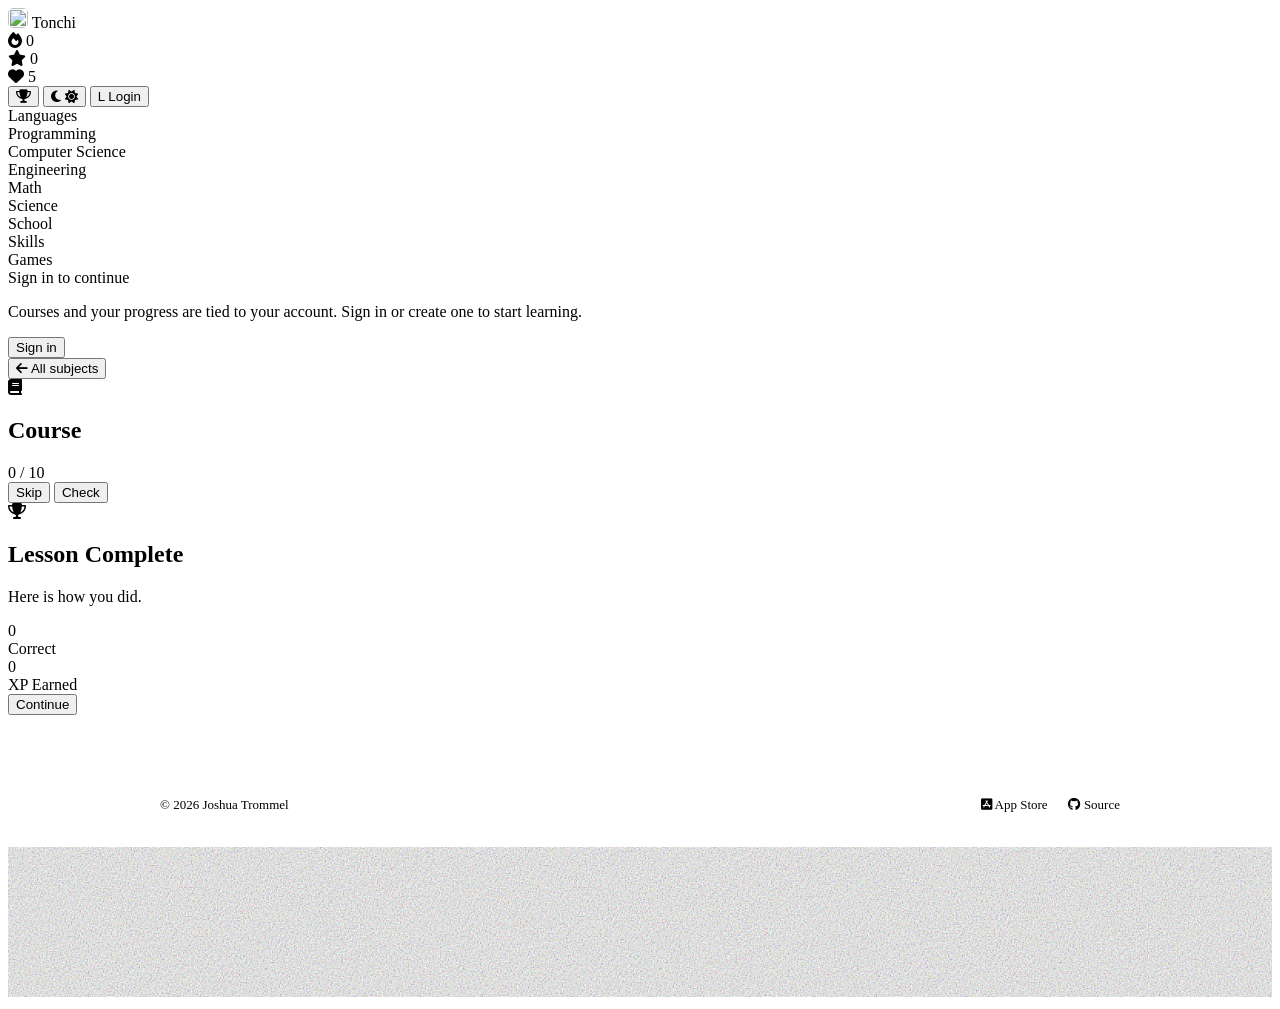
==== app/index.html @ 811d29c2 "Web app on spark-api (Cloudflare D1) instead of Supabase; password reset screen; social buttons hidd" ====
<!DOCTYPE html>
<html lang="en">
<head>
    <meta charset="UTF-8">
    <meta name="viewport" content="width=device-width, initial-scale=1.0, viewport-fit=cover">
    <meta name="theme-color" content="#ffffff">
    <meta name="apple-mobile-web-app-capable" content="yes">
    <meta name="apple-mobile-web-app-status-bar-style" content="black-translucent">
    <title>Tonchi - Learn Anything</title>
    <link rel="manifest" href="/manifest.json">
    <link rel="stylesheet" href="https://cdnjs.cloudflare.com/ajax/libs/font-awesome/6.5.1/css/all.min.css">
    <link rel="stylesheet" href="/css/lingo.css?v=20261004b">
    <style>
      /* Boot splash: inline so it paints before lingo.css arrives. Removed on window load. */
      #boot { position: fixed; inset: 0; z-index: 9999; display: flex; flex-direction: column;
              align-items: center; justify-content: center; gap: 1.25rem;
              background: #ffffff; color: #1A1A1A;
              font-family: -apple-system, BlinkMacSystemFont, "Segoe UI", Helvetica, Arial, sans-serif;
              transition: opacity .3s ease; }
      #boot[hidden] { display: none; }
      #boot.done { opacity: 0; pointer-events: none; }
      #boot img { width: 56px; height: 56px; border-radius: 13px; }
      #boot .ring { width: 22px; height: 22px; border-radius: 50%;
                    border: 2px solid rgba(26,26,26,0.15); border-top-color: #5B9BD5;
                    animation: boot-spin .7s linear infinite; }
      #boot span { font-size: .8125rem; color: rgba(26,26,26,0.55); }
      @keyframes boot-spin { to { transform: rotate(360deg); } }
      @media (prefers-reduced-motion: reduce) { #boot .ring { animation-duration: 2s; } }
      html[data-theme="dark"] #boot { background: #111; color: #e8e8e8; }
      html[data-theme="dark"] #boot .ring { border-color: rgba(255,255,255,0.15); border-top-color: #7ab4e0; }
      html[data-theme="dark"] #boot span { color: rgba(255,255,255,0.5); }
    </style>
</head>
<body>
    <div id="boot" role="status" aria-live="polite">
      <img src="/assets/icon.svg?v=2" alt="" width="56" height="56">
      <div class="ring" aria-hidden="true"></div>
      <span>Loading Tonchi&hellip;</span>
    </div>
    <script>
      // Dismiss once everything has loaded; the timeout is a failsafe so a stalled
      // asset can never leave the splash covering the app.
      (function () {
        var el = document.getElementById('boot'), done = false;
        function hide() {
          if (done) return; done = true;
          el.classList.add('done');
          setTimeout(function () { el.hidden = true; }, 300);
        }
        window.addEventListener('load', hide);
        setTimeout(hide, 8000);
      })();
    </script>
    <a href="#main" class="sr-only" style="position:absolute;top:-40px;left:0;background:#0a0a0a;color:#fafafa;padding:8px;z-index:1000;">Skip to content</a>
    <style>html.embed .logo{display:none}</style>
    <script>if(/[?&](embed|demo)\b/.test(location.search))document.documentElement.classList.add('embed')</script>
    <header class="header" role="banner">
        <div class="header-inner">
            <div class="logo" onclick="resetToHome()" role="button" tabindex="0" aria-label="Go to home screen">
                <img src="/assets/icon.svg?v=2" alt="" width="20" height="20" style="border-radius: 5px;">
                <span>Tonchi</span>
            </div>
            <div class="stats">
                <div class="stat-group">
                    <div class="stat-item stat-streak" aria-label="Day streak">
                        <i class="fa-solid fa-fire" aria-hidden="true"></i>
                        <span class="stat-val" id="streak">0</span>
                    </div>
                    <div class="stat-item stat-xp" aria-label="Experience points">
                        <i class="fa-solid fa-star" aria-hidden="true"></i>
                        <span class="stat-val" id="xp">0</span>
                    </div>
                    <div class="stat-item stat-hearts" aria-label="Hearts remaining">
                        <i class="fa-solid fa-heart" aria-hidden="true"></i>
                        <span class="stat-val" id="hearts">5</span>
                    </div>
                </div>
                <button class="icon-btn" id="achievementBtn" aria-label="View achievements">
                    <i class="fa-solid fa-trophy" aria-hidden="true"></i>
                </button>
                <button class="icon-btn theme-toggle" id="themeToggle" aria-label="Toggle dark mode">
                    <i class="fa-solid fa-moon" aria-hidden="true"></i>
                    <i class="fa-solid fa-sun" aria-hidden="true"></i>
                </button>
                <button class="profile-chip" id="profileBtn" aria-label="Open profile">
                    <span class="profile-chip-avatar" id="profileAvatar">L</span>
                    <span class="profile-chip-name" id="profileName">Login</span>
                </button>
            </div>
        </div>
    </header>

    <dialog class="auth-shell" id="authShell" aria-labelledby="authTitle">
        <div class="auth-card">
            <button class="auth-close" id="authCloseBtn" aria-label="Close">&#x2715;</button>
            <div class="auth-copy">
                <div class="auth-section-label">Get Started</div>
                <h1 id="authTitle" class="auth-heading">Learn anything.</h1>
                <p class="auth-subtitle">Create an account to sync your streak, trophies, and progress across devices.</p>
            </div>

            <div class="auth-panel">
                    <div class="auth-tabs" role="tablist">
                        <button class="auth-tab active" id="tabSignup" role="tab" aria-selected="true" aria-controls="formSignup" type="button">Sign up</button>
                        <button class="auth-tab" id="tabSignin" role="tab" aria-selected="false" aria-controls="formSignin" type="button">Sign in</button>
                    </div>

                    <form class="auth-form active" id="formSignup">
                        <label class="auth-field">
                            <span>Display name</span>
                            <input type="text" id="signupName" maxlength="50" placeholder="Your name" required>
                        </label>
                        <label class="auth-field">
                            <span>Email</span>
                            <input type="email" id="signupEmail" placeholder="you@example.com" required>
                        </label>
                        <label class="auth-field">
                            <span>Password</span>
                            <input type="password" id="signupPassword" placeholder="Min 8 characters" minlength="8" required>
                        </label>
                        <button class="btn btn-primary auth-submit" type="submit">Create account</button>
                    </form>

                    <form class="auth-form" id="formSignin" style="display:none">
                        <label class="auth-field">
                            <span>Email</span>
                            <input type="email" id="signinEmail" placeholder="you@example.com" required>
                        </label>
                        <label class="auth-field">
                            <span>Password</span>
                            <input type="password" id="signinPassword" placeholder="Your password" required>
                        </label>
                        <button class="btn btn-primary auth-submit" type="submit">Sign in</button>
                        <button class="auth-forgot" id="forgotPassword" type="button">Forgot password?</button>
                    </form>

                    <div class="auth-feedback" id="authFeedback" aria-live="polite"></div>
                </div>
            </div>
        </div>
    </dialog>

    <div class="container" id="main" role="main">
        <section class="app-shell" id="appShell">
        <div class="subject-selection fade-up" id="subjectSelection">
            <div class="category-tabs" role="tablist" aria-label="Subject categories">
                <div class="category-tab active" data-category="languages" role="tab" tabindex="0" aria-selected="true" aria-controls="subjectGrid">Languages</div>
                <div class="category-tab" data-category="programming" role="tab" tabindex="0" aria-selected="false" aria-controls="subjectGrid">Programming</div>
                <div class="category-tab" data-category="computer_science" role="tab" tabindex="0" aria-selected="false" aria-controls="subjectGrid">Computer Science</div>
                <div class="category-tab" data-category="engineering" role="tab" tabindex="0" aria-selected="false" aria-controls="subjectGrid">Engineering</div>
                <div class="category-tab" data-category="math" role="tab" tabindex="0" aria-selected="false" aria-controls="subjectGrid">Math</div>
                <div class="category-tab" data-category="science" role="tab" tabindex="0" aria-selected="false" aria-controls="subjectGrid">Science</div>
                <div class="category-tab" data-category="school" role="tab" tabindex="0" aria-selected="false" aria-controls="subjectGrid">School</div>
                <div class="category-tab" data-category="skills" role="tab" tabindex="0" aria-selected="false" aria-controls="subjectGrid">Skills</div>
                <div class="category-tab" data-category="games" role="tab" tabindex="0" aria-selected="false" aria-controls="subjectGrid">Games</div>
            </div>

            <div class="section-title" id="categoryTitle">Choose a language</div>
            <div class="subject-grid" id="subjectGrid" role="tabpanel" aria-label="Subject grid"></div>
        </div>

        <div class="skill-tree" id="skillTree">
            <button class="tree-back" id="treeBackBtn" aria-label="Back to subjects"><i class="fa-solid fa-arrow-left" aria-hidden="true"></i> All subjects</button>
            <div class="tree-head">
                <div class="tree-icon" id="treeIcon"><i class="fa-solid fa-book" aria-hidden="true"></i></div>
                <div>
                    <h2 class="tree-title" id="treeTitle">Course</h2>
                    <div class="tree-sub" id="treeSub"></div>
                </div>
            </div>
            <div class="tree-units" id="treeUnits"></div>
        </div>

        <div class="lesson-container" id="lessonContainer">
            <div class="progress-container">
                <div class="progress-bar" id="progressBar" role="progressbar" aria-valuemin="0" aria-valuemax="10" aria-valuenow="0"></div>
                <div class="progress-label" id="progressLabel">0 / 10</div>
            </div>

            <div class="question-card">
                <div class="question-container" id="questionContainer"></div>
                <div class="feedback" id="feedback" aria-live="polite" role="status"></div>
                <div class="btn-container">
                    <button class="btn" id="skipBtn">Skip</button>
                    <button class="btn btn-primary" id="checkBtn">Check</button>
                </div>
            </div>
        </div>

        <div class="game-container" id="gameContainer"></div>

        <div class="result-container" id="resultContainer">
            <div class="result-card">
                <div class="result-icon">
                    <i class="fa-solid fa-trophy"></i>
                </div>
                <h2 class="result-title">Lesson Complete</h2>
                <p class="result-subtitle">Here is how you did.</p>
                <div class="result-stats">
                    <div class="result-stat">
                        <div class="result-stat-value" id="correctCount">0</div>
                        <div class="result-stat-label">Correct</div>
                    </div>
                    <div class="result-stat">
                        <div class="result-stat-value" id="xpEarned">0</div>
                        <div class="result-stat-label">XP Earned</div>
                    </div>
                </div>
                <button class="btn btn-primary" id="continueBtn">Continue</button>
            </div>
        </div>
        </section>
    </div>

    <div class="achievement-panel" id="achievementPanel" role="dialog" aria-label="Trophies"></div>
    <div class="profile-panel" id="profilePanel" role="dialog" aria-label="User profile"></div>

    <footer style="max-width:960px;margin:3rem auto 0;padding:2rem 1.5rem;border-top:1px solid var(--border);display:flex;justify-content:space-between;align-items:center;flex-wrap:wrap;gap:1rem;font-size:0.8125rem;line-height:1.6;color:var(--text-muted);">
        <span>&copy; 2026 Joshua Trommel</span>
        <span style="display:flex;align-items:center;gap:1.25rem;">
            <a href="https://apps.apple.com/app/id6783501611" target="_blank" rel="noopener" style="color:var(--text-muted);text-decoration:none;transition:color 0.2s;" onmouseover="this.style.color='var(--text-secondary)'" onmouseout="this.style.color='var(--text-muted)'"><i class="fa-brands fa-app-store-ios"></i> App Store</a>
            <a href="https://github.com/nulljosh/tonchi" style="color:var(--text-muted);text-decoration:none;transition:color 0.2s;" onmouseover="this.style.color='var(--text-secondary)'" onmouseout="this.style.color='var(--text-muted)'"><i class="fa-brands fa-github"></i> Source</a>
        </span>
    </footer>

    <svg class="noise-overlay" aria-hidden="true" xmlns="http://www.w3.org/2000/svg" width="100%" height="100%">
        <filter id="noiseFilter">
            <feTurbulence type="fractalNoise" baseFrequency="0.65" numOctaves="3" stitchTiles="stitch"/>
        </filter>
        <rect width="100%" height="100%" filter="url(#noiseFilter)"/>
    </svg>

    <script src="/js/spark-client.js?v=20261011"></script>
    <script src="/js/lingo-app.js?v=20261004b"></script>
    <script src="/js/games.js?v=20261004b"></script>
    <script src="/js/webmcp.js?v=20261004b" defer></script>
    <script>
        if ('serviceWorker' in navigator) {
            navigator.serviceWorker.register('/js/sw.js').catch(() => {});
        }
        // Fade-up observer
        const fadeObs = new IntersectionObserver((entries) => {
            entries.forEach(e => { if (e.isIntersecting) { e.target.classList.add('visible'); fadeObs.unobserve(e.target); } });
        }, { threshold: 0.1 });
        document.querySelectorAll('.fade-up').forEach(el => fadeObs.observe(el));
    </script>
<script src="/onboarding.js"></script>
<script>
    // First-run onboarding. Shows once, right after registration.
    Onboarding.start({
        key: "lexly",
        finishLabel: "Get started",
        slides: [
                { title: "Five minutes a day",
                  body: "Tonchi teaches a language, or any subject you feed it, in short rounds that fit a coffee break.",
                  art: "<svg width=\"120\" height=\"120\" viewBox=\"0 0 24 24\" fill=\"none\" stroke=\"currentColor\" stroke-width=\"1.2\" stroke-linecap=\"round\" stroke-linejoin=\"round\"><circle cx=\"12\" cy=\"12\" r=\"9\"/><path d=\"M3 12h18M12 3a15 15 0 0 1 0 18 15 15 0 0 1 0-18\"/></svg>" },
                { title: "Hearts, XP, streaks",
                  body: "Get a question wrong and it costs you. Keep the streak alive and the lessons get harder.",
                  art: "<svg width=\"120\" height=\"120\" viewBox=\"0 0 24 24\" fill=\"none\" stroke=\"currentColor\" stroke-width=\"1.2\" stroke-linecap=\"round\" stroke-linejoin=\"round\"><path d=\"M19 5.6a5 5 0 0 0-7 0l-.9.9-1-.9A5 5 0 0 0 3 12.7l8 8 8-8a5 5 0 0 0 0-7z\"/></svg>" },
                { title: "Everywhere you are",
                  body: "Your progress follows you across the web, iPhone, Mac and Apple Watch.",
                  art: "<svg width=\"120\" height=\"120\" viewBox=\"0 0 24 24\" fill=\"none\" stroke=\"currentColor\" stroke-width=\"1.2\" stroke-linecap=\"round\" stroke-linejoin=\"round\"><path d=\"M12 22a7 7 0 0 0 7-7c0-5-5-6-4-11-3 1-8 4-8 11a7 7 0 0 0 5 7z\"/></svg>" }
        ]
    });
</script>
</body>
</html>
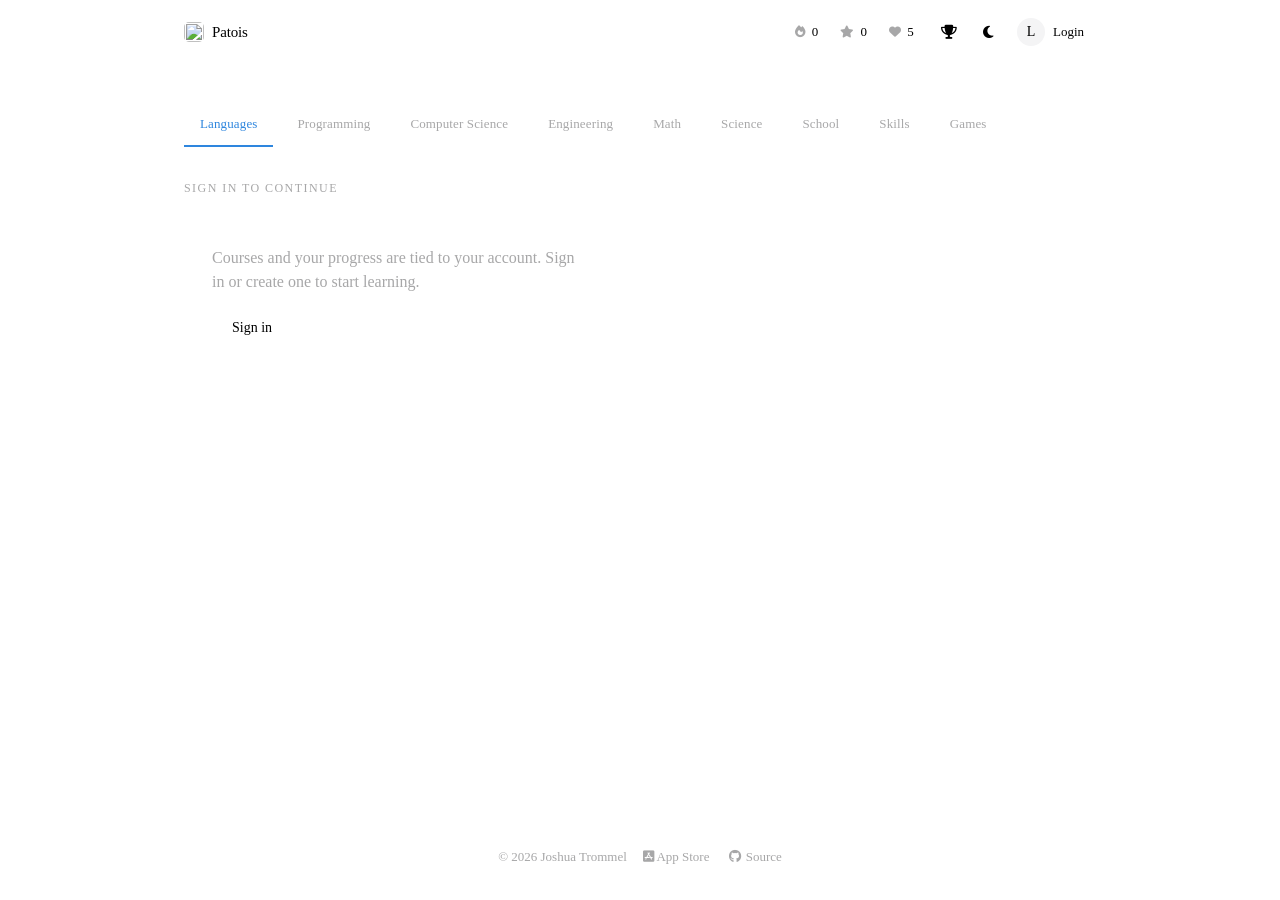
==== commit be3e1d44: "Rename Tonchi to Patois in display names and docs Co-Authored-By: Claude Sonnet 5.5 <noreply@anthrop" ====
--- a/app/index.html
+++ b/app/index.html
@@ -6,7 +6,7 @@
     <meta name="theme-color" content="#ffffff">
     <meta name="apple-mobile-web-app-capable" content="yes">
     <meta name="apple-mobile-web-app-status-bar-style" content="black-translucent">
-    <title>Tonchi - Learn Anything</title>
+    <title>Patois - Learn Anything</title>
     <link rel="manifest" href="/manifest.json">
     <link rel="stylesheet" href="https://cdnjs.cloudflare.com/ajax/libs/font-awesome/6.5.1/css/all.min.css">
     <link rel="stylesheet" href="/css/lingo.css?v=20261004b">
@@ -35,7 +35,7 @@
     <div id="boot" role="status" aria-live="polite">
       <img src="/assets/icon.svg?v=2" alt="" width="56" height="56">
       <div class="ring" aria-hidden="true"></div>
-      <span>Loading Tonchi&hellip;</span>
+      <span>Loading Patois&hellip;</span>
     </div>
     <script>
       // Dismiss once everything has loaded; the timeout is a failsafe so a stalled
@@ -58,7 +58,7 @@
         <div class="header-inner">
             <div class="logo" onclick="resetToHome()" role="button" tabindex="0" aria-label="Go to home screen">
                 <img src="/assets/icon.svg?v=2" alt="" width="20" height="20" style="border-radius: 5px;">
-                <span>Tonchi</span>
+                <span>Patois</span>
             </div>
             <div class="stats">
                 <div class="stat-group">
@@ -252,7 +252,7 @@
         finishLabel: "Get started",
         slides: [
                 { title: "Five minutes a day",
-                  body: "Tonchi teaches a language, or any subject you feed it, in short rounds that fit a coffee break.",
+                  body: "Patois teaches a language, or any subject you feed it, in short rounds that fit a coffee break.",
                   art: "<svg width=\"120\" height=\"120\" viewBox=\"0 0 24 24\" fill=\"none\" stroke=\"currentColor\" stroke-width=\"1.2\" stroke-linecap=\"round\" stroke-linejoin=\"round\"><circle cx=\"12\" cy=\"12\" r=\"9\"/><path d=\"M3 12h18M12 3a15 15 0 0 1 0 18 15 15 0 0 1 0-18\"/></svg>" },
                 { title: "Hearts, XP, streaks",
                   body: "Get a question wrong and it costs you. Keep the streak alive and the lessons get harder.",
--- a/css/lingo.css
+++ b/css/lingo.css
@@ -0,0 +1,2204 @@
+@import url("https://jaybulb.com/tokens.css");
+@import url("neutral.css?v=20261004b");
+
+@font-face {
+    font-family: 'Geist';
+    src: url('../assets/Geist-Regular.woff2') format('woff2');
+    font-weight: 400;
+    font-style: normal;
+    font-display: swap;
+}
+@font-face {
+    font-family: 'Geist';
+    src: url('../assets/Geist-Medium.woff2') format('woff2');
+    font-weight: 500;
+    font-style: normal;
+    font-display: swap;
+}
+@font-face {
+    font-family: 'Geist';
+    src: url('../assets/Geist-SemiBold.woff2') format('woff2');
+    font-weight: 600;
+    font-style: normal;
+    font-display: swap;
+}
+
+:root{--bg-primary:var(--bg);--bg-secondary:var(--bg2);--bg-tertiary:var(--color-code-bg);--text-primary:var(--text);--text-secondary:var(--text2);--text-muted:var(--text3);--accent-amber:var(--bulb-deep);--font:var(--font-body);--font-display:var(--font-body);--spring:var(--spring);--card-bg:var(--bg);--card-border:var(--border);--input-bg:var(--bg);--header-bg:var(--bg);--choice-selected-bg:var(--bg2);--subject-1:var(--bg2);--subject-2:var(--bg2);--subject-3:var(--bg2);--subject-4:var(--bg2);--subject-5:var(--bg2);--icon-bg:var(--bg2);--icon-border:var(--border2);
+    --success: #5c6f1f;
+    --error: #c44040;
+    --card-shadow: rgba(0, 0, 0, 0.04);
+    --correct-bg: #f5f5e6;
+    --correct-border: #cdd59f;
+    --correct-text: #5c6f1f;
+    --incorrect-bg: #faf0f0;
+    --incorrect-border: #d4a3a3;
+}
+[data-theme="dark"]{
+    --success: #9bb04f;
+    --error: #c44040;
+    --card-shadow: rgba(0, 0, 0, 0.2);
+    --correct-bg: #22250f;
+    --correct-border: #4a5222;
+    --correct-text: #9bb04f;
+    --incorrect-bg: #2a1818;
+    --incorrect-border: #5a2a2a;
+}
+
+* {
+    margin: 0;
+    padding: 0;
+    box-sizing: border-box;
+}
+
+body {
+    font-family: var(--font);
+    font-weight: 400;
+    background: var(--bg-primary);
+    color: var(--text-primary);
+    line-height: 1.6;
+    min-height: 100dvh;
+    display: flex;
+    flex-direction: column;
+    overflow-x: hidden;
+    -webkit-font-smoothing: antialiased;
+    -webkit-tap-highlight-color: transparent;
+}
+
+.header {
+    position: sticky;
+    top: 0;
+    z-index: 100;
+    background: rgba(255,255,255,0.85);
+    backdrop-filter: blur(20px) saturate(180%);
+    -webkit-backdrop-filter: blur(20px) saturate(180%);
+    border-bottom: 1px solid var(--border);
+    padding: env(safe-area-inset-top, 0) 0 0 0;
+}
+
+[data-theme="dark"] .header {
+    background: rgba(10,10,10,0.85);
+}
+
+.header-inner {
+    max-width: 960px;
+    margin: 0 auto;
+    padding: 0.875rem 1.5rem;
+    display: flex;
+    justify-content: space-between;
+    align-items: center;
+}
+
+.logo {
+    font-size: 0.9375rem;
+    font-weight: 500;
+    color: var(--text-primary);
+    letter-spacing: -0.01em;
+    cursor: pointer;
+    display: flex;
+    align-items: center;
+    gap: 0.5rem;
+    transition: opacity 0.2s var(--ease);
+}
+
+.logo:hover {
+    opacity: 0.8;
+}
+
+.logo i {
+    font-size: 0.75rem;
+    color: var(--text-muted);
+}
+
+.stats {
+    display: flex;
+    gap: 0.5rem;
+    align-items: center;
+}
+
+/* Streak / XP / hearts read as one unit, not three competing pills */
+.stat-group {
+    display: flex;
+    align-items: center;
+    border: 1px solid var(--border);
+    border-radius: var(--radius-pill);
+    background: var(--bg-secondary);
+}
+
+.stat-item {
+    display: flex;
+    align-items: center;
+    gap: 0.375rem;
+    color: var(--text-secondary);
+    font-size: 0.8125rem;
+    font-weight: 400;
+    padding: 0.3125rem 0.6875rem;
+    letter-spacing: 0.01em;
+}
+
+.stat-group .stat-item + .stat-item {
+    border-left: 1px solid var(--border);
+}
+
+.stat-item i {
+    font-size: 0.75rem;
+    color: var(--text-muted);
+}
+
+.stat-item .stat-val {
+    font-variant-numeric: tabular-nums;
+}
+
+.container {
+    flex: 1;
+    max-width: 960px;
+    width: 100%;
+    margin: 0 auto;
+    padding: 2.5rem 1.5rem;
+    padding-bottom: calc(2.5rem + env(safe-area-inset-bottom, 0));
+}
+
+.category-tabs {
+    display: flex;
+    gap: 0.5rem;
+    margin-bottom: 2rem;
+    /* inset line instead of border-bottom so tabs can't overflow it vertically */
+    box-shadow: inset 0 -2px 0 var(--border);
+    overflow-x: auto;
+    overflow-y: hidden;
+    scrollbar-width: thin;
+    scrollbar-color: var(--text-muted) transparent;
+}
+
+.category-tabs::-webkit-scrollbar {
+    height: 4px;
+}
+
+.category-tabs::-webkit-scrollbar-track {
+    background: transparent;
+}
+
+.category-tabs::-webkit-scrollbar-thumb {
+    background: var(--text-muted);
+    border-radius: 4px;
+}
+
+.category-tab {
+    padding: 0.625rem 1rem;
+    color: var(--text-muted);
+    font-size: 0.8125rem;
+    font-weight: 500;
+    cursor: pointer;
+    white-space: nowrap;
+    border-bottom: 2px solid transparent;
+    transition: all 0.2s var(--ease);
+    letter-spacing: 0.01em;
+}
+
+.category-tab:hover {
+    color: var(--text-secondary);
+}
+
+.category-tab.active {
+    color: var(--link, var(--accent));
+    border-bottom-color: var(--link, var(--accent));
+}
+
+.section-title {
+    font-size: 0.75rem;
+    font-weight: 500;
+    text-transform: uppercase;
+    letter-spacing: 0.12em;
+    color: var(--text-muted);
+    margin-bottom: 1.25rem;
+}
+
+.subject-grid {
+    display: grid;
+    grid-template-columns: repeat(auto-fill, minmax(180px, 1fr));
+    gap: 0.75rem;
+}
+
+.subject-card {
+    background: var(--card-bg);
+    border: 1px solid var(--border);
+    border-radius: var(--radius-lg);
+    padding: 1.25rem;
+    cursor: pointer;
+    transition: opacity 0.4s ease-out, transform 0.2s var(--spring);
+    display: flex;
+    flex-direction: column;
+    gap: 0.625rem;
+    position: relative;
+}
+
+.subject-card:nth-child(5n + 1) {
+    background: var(--subject-1);
+}
+
+.subject-card:nth-child(5n + 2) {
+    background: var(--subject-2);
+}
+
+.subject-card:nth-child(5n + 3) {
+    background: var(--subject-3);
+}
+
+.subject-card:nth-child(5n + 4) {
+    background: var(--subject-4);
+}
+
+.subject-card:nth-child(5n + 5) {
+    background: var(--subject-5);
+}
+
+.subject-card:hover {
+    transform: translateY(-2px);
+    border-color: var(--text-muted);
+}
+
+.subject-card.selected {
+    border-color: var(--text-primary);
+}
+
+.subject-icon {
+    width: 32px;
+    height: 32px;
+    display: flex;
+    align-items: center;
+    justify-content: center;
+    border-radius: var(--radius-sm);
+    background: var(--icon-bg);
+    border: 1px solid var(--icon-border);
+    color: var(--text-secondary);
+    font-size: 0.875rem;
+}
+
+.subject-name {
+    font-weight: 500;
+    font-size: 0.9375rem;
+    color: var(--text-primary);
+    letter-spacing: -0.01em;
+}
+
+.subject-level {
+    font-size: 0.75rem;
+    color: var(--text-secondary);
+    font-weight: 400;
+    letter-spacing: 0.01em;
+}
+
+.lesson-container {
+    display: none;
+}
+
+/* Fill the stretched .container instead of sitting at natural height, which
+   left a large dead band under the question card on tall screens. */
+.lesson-container.active {
+    display: flex;
+    flex-direction: column;
+    min-height: 100%;
+    animation: fadeUp 0.35s var(--ease);
+}
+
+.lesson-container.active .question-card {
+    flex: 1;
+    display: flex;
+    flex-direction: column;
+}
+
+/* Question grows, so the Skip/Check row settles at the bottom of the card. */
+.lesson-container.active .question-container {
+    flex: 1;
+}
+
+@keyframes fadeUp {
+    from {
+        opacity: 0;
+        transform: translateY(12px);
+    }
+    to {
+        opacity: 1;
+        transform: translateY(0);
+    }
+}
+
+.progress-container {
+    margin-bottom: 2rem;
+    display: flex;
+    align-items: center;
+    gap: 0.75rem;
+}
+
+.progress-bar {
+    flex: 1;
+    display: flex;
+    gap: 4px;
+}
+
+.progress-pip {
+    flex: 1;
+    background: var(--border);
+    height: 8px;
+    border-radius: 999px;
+    overflow: hidden;
+    transition: background 0.3s var(--ease);
+}
+
+.progress-pip.filled { background: var(--accent); }
+
+.progress-label {
+    font-size: 0.75rem;
+    color: var(--text-secondary);
+    font-variant-numeric: tabular-nums;
+    white-space: nowrap;
+    font-weight: 400;
+}
+
+.profile-quest {
+    margin-bottom: 16px;
+}
+
+.profile-quest-label {
+    font-size: 0.8rem;
+    color: var(--text-secondary);
+    margin-bottom: 6px;
+}
+
+.profile-quest-bar {
+    background: var(--border);
+    height: 8px;
+    border-radius: 999px;
+    overflow: hidden;
+}
+
+.profile-quest-fill {
+    background: var(--accent);
+    height: 100%;
+    border-radius: 999px;
+    transition: width 0.4s var(--ease);
+}
+
+.question-card {
+    background: var(--card-bg);
+    border: 1px solid var(--border);
+    border-radius: 8px;
+    padding: 2rem;
+    margin-bottom: 1.5rem;
+}
+
+.question-container {
+    animation: fadeIn 0.3s var(--ease);
+}
+
+@keyframes fadeIn {
+    from {
+        opacity: 0;
+    }
+    to {
+        opacity: 1;
+    }
+}
+
+.question-type {
+    font-size: 0.75rem;
+    font-weight: 500;
+    text-transform: uppercase;
+    letter-spacing: 0.12em;
+    color: var(--text-muted);
+    margin-bottom: 0.75rem;
+}
+
+.question-text {
+    font-size: 1.375rem;
+    font-weight: 500;
+    color: var(--text-primary);
+    margin-bottom: 1.75rem;
+    letter-spacing: -0.02em;
+    line-height: 1.35;
+}
+
+.math-equation {
+    font-size: 1.75rem;
+    font-weight: 500;
+    color: var(--text-primary);
+    text-align: center;
+    margin: 1.5rem 0 2rem;
+    letter-spacing: -0.02em;
+}
+
+.math-input,
+.translation-input {
+    width: 100%;
+    padding: 0.875rem 1rem;
+    font-size: 1rem;
+    font-family: var(--font);
+    background: var(--input-bg);
+    border: 1px solid var(--border);
+    border-radius: var(--radius-md);
+    color: var(--text-primary);
+    transition: border-color 0.2s var(--ease), box-shadow 0.2s var(--ease);
+}
+
+.math-input {
+    text-align: center;
+}
+
+.math-input::placeholder,
+.translation-input::placeholder {
+    color: var(--text-muted);
+}
+
+.math-input:focus,
+.translation-input:focus {
+    border-color: var(--link, var(--accent));
+    box-shadow: 0 0 0 3px rgba(0, 0, 0, 0.06);
+}
+
+[data-theme="dark"] .math-input:focus,
+[data-theme="dark"] .translation-input:focus {
+    box-shadow: 0 0 0 3px rgba(255, 255, 255, 0.06);
+}
+
+.choices-container {
+    display: flex;
+    flex-direction: column;
+    gap: 0.5rem;
+}
+
+.choice-btn {
+    background: var(--card-bg);
+    border: 1px solid var(--border);
+    padding: 1rem 1.25rem;
+    border-radius: 8px;
+    cursor: pointer;
+    font-size: 0.9375rem;
+    font-family: var(--font);
+    color: var(--text-primary);
+    transition: opacity 0.4s ease-out, transform 0.2s var(--spring);
+    text-align: left;
+    font-weight: 500;
+    line-height: 1.4;
+}
+
+.choice-btn:hover {
+    transform: translateY(-2px);
+    border-color: var(--text-muted);
+}
+
+.choice-btn:active {
+    transform: translateY(1px);
+}
+
+.choice-btn.selected {
+    border-color: var(--link, var(--accent));
+    background: var(--choice-selected-bg);
+}
+
+.choice-btn.correct {
+    background: var(--correct-bg);
+    border-color: var(--success);
+    color: var(--correct-text);
+}
+
+.choice-btn.incorrect {
+    background: var(--incorrect-bg);
+    border-color: var(--error);
+    color: var(--error);
+}
+
+.word-bank {
+    display: flex;
+    flex-wrap: wrap;
+    gap: 0.5rem;
+    padding: 1.25rem;
+    background: var(--bg-secondary);
+    border: 1px dashed var(--border);
+    border-radius: var(--radius-md);
+    min-height: 64px;
+}
+
+.word-chip {
+    background: var(--card-bg);
+    color: var(--text-primary);
+    padding: 0.5rem 0.875rem;
+    border-radius: var(--radius-pill);
+    cursor: pointer;
+    transition: opacity 0.4s ease-out, transform 0.2s var(--spring);
+    font-size: 0.875rem;
+    font-weight: 400;
+    border: 1px solid var(--border);
+    user-select: none;
+}
+
+.word-chip:hover {
+    border-color: var(--border);
+    transform: translateY(-1px);
+}
+
+.word-chip.used {
+    opacity: 0.35;
+    cursor: default;
+    transform: scale(0.95);
+}
+
+.answer-box {
+    min-height: 56px;
+    padding: 0.875rem 1rem;
+    background: var(--card-bg);
+    border: 1px solid var(--text-primary);
+    border-radius: var(--radius-md);
+    margin-bottom: 1rem;
+    display: flex;
+    flex-wrap: wrap;
+    gap: 0.5rem;
+}
+
+.btn-container {
+    display: flex;
+    justify-content: space-between;
+    align-items: center;
+    gap: 0.75rem;
+    margin-top: 1rem;
+    margin-top: 1rem;
+}
+
+.btn {
+    font-family: var(--font);
+    font-size: 0.875rem;
+    font-weight: 500;
+    padding: 0.625rem 1.25rem;
+    border-radius: 8px;
+    cursor: pointer;
+    transition: opacity 0.4s ease-out, transform 0.2s var(--spring);
+    border: 1px solid var(--border);
+    background: var(--card-bg);
+    color: var(--text-secondary);
+    letter-spacing: 0;
+}
+
+.btn:hover {
+    transform: translateY(-2px);
+    border-color: var(--text-muted);
+}
+
+.btn:disabled {
+    opacity: 0.3;
+    cursor: not-allowed;
+    transform: none;
+}
+
+.btn-primary {
+    background: var(--text-primary);
+    color: var(--bg-primary);
+    border: 1px solid var(--text-primary);
+}
+
+.btn-primary:hover {
+    opacity: 0.85;
+    color: var(--bg-primary);
+}
+
+.btn-primary:active {
+    transform: translateY(1px);
+}
+
+.feedback {
+    padding: 0.875rem 1rem;
+    border-radius: var(--radius-md);
+    margin-bottom: 1rem;
+    display: none;
+    font-size: 0.875rem;
+    font-weight: 500;
+}
+
+.feedback.correct {
+    background: var(--correct-bg);
+    color: var(--correct-text);
+    border: 1px solid var(--correct-border);
+}
+
+.feedback.incorrect {
+    background: var(--incorrect-bg);
+    color: var(--error);
+    border: 1px solid var(--incorrect-border);
+}
+
+.feedback.show {
+    display: block;
+}
+
+.feedback-explain {
+    margin: 0.5rem 0 0;
+    font-weight: 400;
+    opacity: 0.85;
+}
+
+.result-container {
+    display: none;
+    text-align: center;
+}
+
+.result-container.active {
+    display: block;
+    animation: fadeUp 0.35s var(--ease);
+}
+
+.result-card {
+    background: var(--card-bg);
+    border: 1px solid var(--border);
+    border-radius: 8px;
+    padding: 3rem 2rem;
+}
+
+.result-icon {
+    width: 56px;
+    height: 56px;
+    margin: 0 auto 1.25rem;
+    display: flex;
+    align-items: center;
+    justify-content: center;
+    border-radius: 50%;
+    background: var(--correct-bg);
+    border: 1px solid var(--correct-border);
+    color: var(--success);
+    font-size: 1.25rem;
+}
+
+.result-title {
+    font-size: 1.25rem;
+    font-weight: 500;
+    margin-bottom: 0.375rem;
+    letter-spacing: -0.01em;
+}
+
+.result-subtitle {
+    font-size: 0.875rem;
+    color: var(--text-secondary);
+    margin-bottom: 2rem;
+    font-weight: 400;
+}
+
+.result-stats {
+    display: flex;
+    justify-content: center;
+    gap: 0.75rem;
+    margin-bottom: 2rem;
+}
+
+.result-stat {
+    background: var(--card-bg);
+    border: 1px solid var(--border);
+    border-radius: var(--radius-md);
+    padding: 1.25rem 2rem;
+    flex: 1;
+}
+
+.result-stat-value {
+    font-size: 1.5rem;
+    font-weight: 500;
+    margin-bottom: 0.25rem;
+    font-variant-numeric: tabular-nums;
+    letter-spacing: -0.01em;
+}
+
+.result-stat-label {
+    font-size: 0.75rem;
+    color: var(--text-muted);
+    text-transform: uppercase;
+    letter-spacing: 0.12em;
+    font-weight: 500;
+}
+
+@media (max-width: 640px) {
+    .header-inner {
+        padding: 0.75rem 1rem;
+    }
+
+    .container {
+        padding: 1.5rem 1rem;
+    }
+
+    /* Flex children default to min-width:auto, so .logo and .stats refused to
+       shrink below their content width. The row overflowed, body's
+       overflow-x:hidden clipped the login control, and the over-wide row
+       dragged the page past the viewport so the subject grid's last column
+       was cut off too. Let both children shrink; scroll the pills instead. */
+    .header-inner {
+        gap: 0.5rem;
+    }
+
+    .logo {
+        min-width: 0;
+    }
+
+    .logo span {
+        overflow: hidden;
+        text-overflow: ellipsis;
+        white-space: nowrap;
+    }
+
+    .stats {
+        gap: 0.375rem;
+        min-width: 0;
+        overflow-x: auto;
+        scrollbar-width: none;
+    }
+
+    .stats::-webkit-scrollbar {
+        display: none;
+    }
+
+    .stat-item {
+        padding: 0.3125rem 0.5rem;
+        font-size: 0.75rem;
+    }
+
+    .profile-chip-name {
+        max-width: 5.5rem;
+        overflow: hidden;
+        text-overflow: ellipsis;
+        white-space: nowrap;
+    }
+
+    .question-text {
+        font-size: 1.125rem;
+    }
+
+    .math-equation {
+        font-size: 1.375rem;
+    }
+
+    .question-card {
+        padding: 1.5rem;
+    }
+
+    .subject-grid {
+        grid-template-columns: repeat(auto-fill, minmax(140px, 1fr));
+    }
+
+    .result-stats {
+        flex-direction: column;
+    }
+
+    .result-stat {
+        padding: 1rem;
+    }
+}
+
+@media (prefers-reduced-motion: reduce) {
+    *,
+    *::before,
+    *::after {
+        animation-duration: 0.01ms !important;
+        transition-duration: 0.01ms !important;
+    }
+}
+
+.sr-only {
+    position: absolute;
+    width: 1px;
+    height: 1px;
+    padding: 0;
+    margin: -1px;
+    overflow: hidden;
+    clip: rect(0, 0, 0, 0);
+    white-space: nowrap;
+    border: 0;
+}
+
+*:focus-visible {
+    outline: 2px solid var(--accent);
+    outline-offset: 2px;
+}
+
+.choice-btn:focus-visible,
+.word-chip:focus-visible,
+.subject-card:focus-visible {
+    outline-offset: -2px;
+}
+
+.math-input:focus-visible,
+.translation-input:focus-visible {
+    border-color: var(--link, var(--accent));
+    outline: none;
+}
+
+.achievement-toast {
+    position: fixed;
+    bottom: -120px;
+    left: 50%;
+    transform: translateX(-50%);
+    z-index: 1000;
+    display: flex;
+    align-items: center;
+    gap: 0.75rem;
+    padding: 0.875rem 1.25rem;
+    background: var(--card-bg);
+    border: 1px solid var(--correct-border);
+    border-radius: var(--radius-lg);
+    transition: bottom 0.3s var(--spring);
+    max-width: 90vw;
+}
+
+.achievement-toast.show {
+    bottom: calc(env(safe-area-inset-bottom, 0px) + 24px);
+}
+
+.achievement-toast-icon {
+    width: 40px;
+    height: 40px;
+    border-radius: 50%;
+    background: var(--correct-bg);
+    border: 1px solid var(--correct-border);
+    display: flex;
+    align-items: center;
+    justify-content: center;
+    color: var(--success);
+    font-size: 1rem;
+    flex-shrink: 0;
+}
+
+.achievement-toast-title {
+    font-size: 0.6875rem;
+    text-transform: uppercase;
+    letter-spacing: 0.12em;
+    color: var(--correct-text);
+    font-weight: 500;
+}
+
+.achievement-toast-name {
+    font-size: 0.875rem;
+    font-weight: 500;
+    color: var(--text-primary);
+}
+
+.achievement-panel {
+    position: fixed;
+    top: 0;
+    right: -400px;
+    width: 380px;
+    max-width: 100vw;
+    height: 100vh;
+    background: var(--bg-primary);
+    border-left: 1px solid var(--border);
+    z-index: 200;
+    transition: right 0.3s var(--ease);
+    overflow-y: auto;
+    padding: 1.5rem;
+}
+
+.achievement-panel.active {
+    right: 0;
+}
+
+.achievement-panel-header {
+    display: flex;
+    justify-content: space-between;
+    align-items: center;
+    margin-bottom: 1.5rem;
+}
+
+.achievement-panel-header h2 {
+    font-size: 1.125rem;
+    font-weight: 500;
+    letter-spacing: -0.01em;
+}
+
+.achievement-close {
+    border: none !important;
+    padding: 0.5rem !important;
+}
+
+.achievement-list {
+    display: flex;
+    flex-direction: column;
+    gap: 0.5rem;
+}
+
+.achievement-item {
+    display: flex;
+    align-items: center;
+    gap: 0.75rem;
+    padding: 1rem;
+    background: var(--card-bg);
+    border: 1px solid var(--border);
+    border-radius: var(--radius-md);
+    transition: all 0.2s var(--ease);
+}
+
+.achievement-item.locked {
+    opacity: 0.45;
+}
+
+.achievement-icon {
+    width: 36px;
+    height: 36px;
+    border-radius: 50%;
+    background: var(--bg-secondary);
+    border: 1px solid var(--border);
+    display: flex;
+    align-items: center;
+    justify-content: center;
+    color: var(--text-secondary);
+    font-size: 0.875rem;
+    flex-shrink: 0;
+}
+
+.achievement-item.unlocked .achievement-icon {
+    background: var(--correct-bg);
+    border-color: var(--correct-border);
+    color: var(--success);
+}
+
+.achievement-name {
+    font-size: 0.875rem;
+    font-weight: 500;
+    color: var(--text-primary);
+}
+
+.achievement-desc {
+    font-size: 0.75rem;
+    color: var(--text-secondary);
+    font-weight: 400;
+}
+
+.achievement-info {
+    flex: 1;
+}
+
+.achievement-check {
+    color: var(--success);
+    font-size: 0.875rem;
+}
+
+.mic-btn {
+    display: inline-flex;
+    align-items: center;
+    justify-content: center;
+    width: 44px;
+    height: 44px;
+    border-radius: 50%;
+    border: 1px solid var(--border);
+    background: var(--card-bg);
+    color: var(--text-secondary);
+    cursor: pointer;
+    transition: all 0.2s var(--ease);
+    margin-bottom: 1rem;
+    font-size: 1rem;
+}
+
+.mic-btn:hover {
+    border-color: var(--border);
+    color: var(--text-primary);
+}
+
+.mic-btn.listening {
+    background: var(--incorrect-bg);
+    border-color: var(--incorrect-border);
+    color: var(--error);
+    animation: pulse 1.5s infinite;
+}
+
+@keyframes pulse {
+    0%,
+    100% {
+        transform: scale(1);
+    }
+    50% {
+        transform: scale(1.1);
+    }
+}
+
+.review-badge {
+    font-size: 0.6875rem;
+    font-weight: 500;
+    color: var(--correct-text);
+    background: var(--correct-bg);
+    border: 1px solid var(--correct-border);
+    padding: 0.125rem 0.5rem;
+    border-radius: var(--radius-pill);
+    position: absolute;
+    top: 0.75rem;
+    right: 0.75rem;
+}
+
+.subject-grade {
+    font-size: 0.6875rem;
+    font-weight: 500;
+    color: var(--text-secondary);
+    margin-top: 0.25rem;
+}
+
+.btn,
+.choice-btn,
+.subject-card,
+.word-chip {
+    position: relative;
+    overflow: hidden;
+}
+
+.ripple {
+    position: absolute;
+    border-radius: 50%;
+    background: rgba(0, 0, 0, 0.08);
+    width: 100px;
+}
+
+[data-theme="dark"] .ripple {
+    background: rgba(255, 255, 255, 0.08);
+    height: 100px;
+    margin-left: -50px;
+    margin-top: -50px;
+    animation: rippleEffect 0.5s ease-out;
+    pointer-events: none;
+}
+
+@keyframes correctBounce {
+    0% {
+        transform: scale(1);
+    }
+    30% {
+        transform: scale(1.05);
+        box-shadow: 0 0 0 6px rgba(0, 0, 0, 0.06);
+    }
+    100% {
+        transform: scale(1);
+    }
+}
+
+@keyframes incorrectShake {
+    0% {
+        transform: translateX(0);
+    }
+    20% {
+        transform: translateX(-6px);
+    }
+    40% {
+        transform: translateX(6px);
+    }
+    60% {
+        transform: translateX(-4px);
+    }
+    80% {
+        transform: translateX(4px);
+    }
+    100% {
+        transform: translateX(0);
+    }
+}
+
+.question-card.correct-anim {
+    animation: correctBounce 0.5s var(--ease);
+    border-color: var(--correct-border);
+}
+
+.question-card.incorrect-anim {
+    animation: incorrectShake 0.5s var(--ease);
+    border-color: var(--incorrect-border);
+}
+
+@keyframes xpFloat {
+    0% {
+        opacity: 1;
+        transform: translateY(0);
+    }
+    100% {
+        opacity: 0;
+        transform: translateY(-40px);
+    }
+}
+
+.xp-float {
+    position: absolute;
+    top: -0.25rem;
+    right: 0;
+    font-size: 0.875rem;
+    font-weight: 800;
+    color: var(--text-primary);
+    pointer-events: none;
+    animation: xpFloat 1s var(--ease) forwards;
+    z-index: 101;
+}
+
+@keyframes confettiFall {
+    0% {
+        transform: translateY(-10px) rotate(0deg);
+        opacity: 1;
+    }
+    100% {
+        transform: translateY(100vh) rotate(720deg);
+        opacity: 0;
+    }
+}
+
+.confetti-piece {
+    position: fixed;
+    top: -10px;
+    width: 8px;
+    height: 8px;
+    z-index: 1000;
+    pointer-events: none;
+    animation: confettiFall 2s var(--ease) forwards;
+}
+
+@keyframes rippleEffect {
+    from {
+        transform: scale(0);
+        opacity: 1;
+    }
+    to {
+        transform: scale(4);
+        opacity: 0;
+    }
+}
+
+.icon-btn,
+.theme-toggle {
+    display: flex;
+    align-items: center;
+    justify-content: center;
+    width: 32px;
+    height: 32px;
+    border-radius: 50%;
+    border: 1px solid var(--border);
+    background: transparent;
+    color: var(--text-secondary);
+    cursor: pointer;
+    transition: all 0.2s var(--ease);
+    font-size: 0.875rem;
+    padding: 0;
+    font-family: var(--font);
+}
+
+.icon-btn:hover,
+.theme-toggle:hover {
+    background: var(--bg-secondary);
+    border-color: var(--border);
+    color: var(--text-primary);
+}
+
+[data-theme="light"] .theme-toggle .fa-sun {
+    display: none;
+}
+
+[data-theme="light"] .theme-toggle .fa-moon {
+    display: inline;
+}
+
+[data-theme="dark"] .theme-toggle .fa-sun {
+    display: inline;
+}
+
+[data-theme="dark"] .theme-toggle .fa-moon {
+    display: none;
+}
+
+/* Dark theme already matches root -- editorial dark is the default */
+
+.sr-only:focus {
+    position: fixed !important;
+    top: 0 !important;
+    left: 0 !important;
+    width: auto !important;
+    height: auto !important;
+    padding: 0.75rem 1.5rem !important;
+    margin: 0 !important;
+    overflow: visible !important;
+    clip: auto !important;
+    white-space: normal !important;
+    background: var(--bg-secondary) !important;
+    color: var(--text-primary) !important;
+    border: 2px solid var(--accent) !important;
+    border-radius: var(--radius-md) !important;
+    z-index: 10000 !important;
+    font-size: 0.875rem;
+    font-weight: 700;
+}
+
+/* ── Fade-up entrance animation ── */
+
+.fade-up {
+    opacity: 0;
+    transform: translateY(20px);
+    transition: opacity 0.8s ease-out, transform 0.8s ease-out;
+}
+
+.fade-up.visible {
+    opacity: 1;
+    transform: translateY(0);
+}
+
+/* ── Noise texture overlay ── */
+
+.noise-overlay {
+    display: none;
+}
+
+/* ── Auth / Landing screen ── */
+
+dialog.auth-shell {
+    border: none;
+    border-radius: 1.25rem;
+    padding: 2rem;
+    max-width: 480px;
+    width: 90%;
+    background: var(--bg-secondary);
+    color: var(--text-primary);
+    position: fixed;
+    top: 50%;
+    left: 50%;
+    transform: translate(-50%, -50%);
+    margin: 0;
+    max-height: 90vh;
+    overflow-y: auto;
+}
+dialog.auth-shell::backdrop {
+    background: rgba(0, 0, 0, 0.5);
+}
+.auth-close {
+    position: absolute;
+    top: 1rem;
+    right: 1rem;
+    background: none;
+    border: none;
+    font-size: 1.25rem;
+    cursor: pointer;
+    color: var(--text-muted);
+    line-height: 1;
+    padding: 0.25rem;
+}
+.auth-close:hover { color: var(--text-primary); }
+
+.auth-card {
+    max-width: 100%;
+    width: 100%;
+    position: relative;
+}
+
+.auth-copy {
+    margin-bottom: 2.5rem;
+}
+
+.auth-section-label {
+    font-family: var(--font);
+    font-size: 0.75rem;
+    font-weight: 500;
+    text-transform: uppercase;
+    letter-spacing: 0.12em;
+    color: var(--text-muted);
+    margin-bottom: 1rem;
+}
+
+.auth-heading {
+    font-family: var(--font-display);
+    font-size: clamp(2.5rem, 7vw, 4rem);
+    font-weight: 700;
+    color: var(--text-primary);
+    letter-spacing: -0.02em;
+    line-height: 1.1;
+    margin-bottom: 1rem;
+}
+
+.auth-subtitle {
+    font-family: var(--font);
+    font-size: 1rem;
+    line-height: 1.6;
+    color: var(--text-secondary);
+    max-width: 360px;
+}
+
+.auth-panel {
+    width: 100%;
+}
+
+.auth-tabs {
+    display: flex;
+    gap: 0.5rem;
+    margin-bottom: 1.5rem;
+}
+
+.auth-tab {
+    flex: 1;
+    padding: 0.5rem;
+    border: 1px solid var(--border);
+    border-radius: 8px;
+    background: transparent;
+    color: var(--text-muted);
+    font-size: 0.875rem;
+    cursor: pointer;
+    transition: background 0.15s, color 0.15s;
+}
+
+.auth-tab.active {
+    background: var(--surface);
+    color: var(--text);
+    font-weight: 600;
+}
+
+.auth-form {
+    display: flex;
+    flex-direction: column;
+    gap: 1.5rem;
+}
+
+.auth-field {
+    display: flex;
+    flex-direction: column;
+    gap: 0.5rem;
+}
+
+.auth-field span {
+    font-family: var(--font);
+    font-size: 0.75rem;
+    font-weight: 500;
+    text-transform: uppercase;
+    letter-spacing: 0.12em;
+    color: var(--text-muted);
+}
+
+.auth-field input {
+    font-family: var(--font);
+    font-size: 1rem;
+    padding: 0.875rem 1rem;
+    background: var(--input-bg);
+    border: 1px solid var(--border);
+    border-radius: var(--radius-md);
+    color: var(--text-primary);
+    transition: border-color 0.2s var(--ease);
+    outline: none;
+}
+
+.auth-field input::placeholder {
+    color: var(--text-muted);
+}
+
+.auth-field input:focus {
+    border-color: var(--link, var(--accent));
+}
+
+.auth-avatar-label {
+    font-family: var(--font);
+    font-size: 0.75rem;
+    font-weight: 500;
+    text-transform: uppercase;
+    letter-spacing: 0.12em;
+    color: var(--text-muted);
+    margin-bottom: -0.5rem;
+}
+
+/* ── Avatar picker (3x2 grid) ── */
+
+.avatar-picker {
+    display: grid;
+    grid-template-columns: repeat(3, 1fr);
+    gap: 0.75rem;
+}
+
+.avatar-option {
+    display: flex;
+    flex-direction: column;
+    align-items: center;
+    gap: 0.5rem;
+    padding: 1rem 0.5rem;
+    background: var(--card-bg);
+    border: 1px solid var(--border);
+    border-radius: var(--radius-md);
+    cursor: pointer;
+    transition: transform 0.2s var(--spring), border-color 0.2s var(--ease);
+    font-family: var(--font);
+}
+
+.avatar-option:hover {
+    transform: translateY(-2px);
+    border-color: var(--text-muted);
+}
+
+.avatar-option.selected {
+    border-color: var(--text-primary);
+    background: var(--choice-selected-bg);
+}
+
+.avatar-emoji {
+    font-size: 1.5rem;
+    line-height: 1;
+}
+
+.avatar-label {
+    font-size: 0.6875rem;
+    font-weight: 500;
+    color: var(--text-secondary);
+    text-transform: uppercase;
+    letter-spacing: 0.06em;
+}
+
+/* ── Auth CTA (pill button) ── */
+
+.auth-submit {
+    background: var(--text-primary);
+    color: var(--bg-primary);
+    border: 1px solid var(--text-primary);
+    border-radius: 100px;
+    padding: 0.875rem 2rem;
+    font-family: var(--font);
+    font-size: 0.9375rem;
+    font-weight: 500;
+    letter-spacing: 0;
+    cursor: pointer;
+    transition: opacity 0.4s ease-out, transform 0.2s var(--spring);
+    margin-top: 0.5rem;
+}
+
+.auth-submit:hover {
+    opacity: 0.85;
+    transform: translateY(-2px);
+}
+
+.auth-forgot {
+    background: none;
+    border: none;
+    padding: 0.5rem;
+    font-family: var(--font);
+    font-size: 0.8125rem;
+    color: var(--text-secondary);
+    text-decoration: underline;
+    cursor: pointer;
+}
+
+.auth-forgot:hover {
+    color: var(--text-primary);
+}
+
+/* ── Auth feedback ── */
+
+.auth-feedback {
+    font-family: var(--font);
+    font-size: 0.875rem;
+    color: var(--link, var(--accent));
+    margin-top: 1rem;
+    min-height: 1.25rem;
+}
+
+.auth-feedback.success {
+    color: var(--link, var(--accent));
+}
+
+.auth-feedback.error {
+    color: var(--error);
+}
+
+/* ── Profile chip (header) ── */
+
+.profile-chip {
+    display: flex;
+    align-items: center;
+    gap: 0.5rem;
+    padding: 0.25rem 0.75rem 0.25rem 0.25rem;
+    background: var(--card-bg);
+    border: 1px solid var(--border);
+    border-radius: var(--radius-pill);
+    cursor: pointer;
+    transition: transform 0.2s var(--spring), border-color 0.2s var(--ease);
+    font-family: var(--font);
+}
+
+.profile-chip:hover {
+    transform: translateY(-2px);
+    border-color: var(--text-muted);
+}
+
+.profile-chip-avatar {
+    width: 28px;
+    height: 28px;
+    display: flex;
+    align-items: center;
+    justify-content: center;
+    border-radius: 50%;
+    background: var(--bg-tertiary);
+    font-size: 0.875rem;
+    line-height: 1;
+}
+
+.profile-chip-name {
+    font-size: 0.8125rem;
+    font-weight: 500;
+    color: var(--text-primary);
+}
+
+/* ── Profile panel (slide-out) ── */
+
+.profile-panel {
+    position: fixed;
+    top: 0;
+    right: -400px;
+    width: 380px;
+    max-width: 100vw;
+    height: 100vh;
+    background: var(--bg-primary);
+    border-left: 1px solid var(--border);
+    z-index: 200;
+    transition: right 0.3s var(--ease);
+    overflow-y: auto;
+    padding: 1.5rem;
+}
+
+.profile-panel.active {
+    right: 0;
+}
+
+.profile-panel-header {
+    display: flex;
+    justify-content: space-between;
+    align-items: center;
+    margin-bottom: 1.5rem;
+}
+
+.profile-panel-header h2 {
+    font-family: var(--font);
+    font-size: 1.125rem;
+    font-weight: 500;
+    color: var(--text-primary);
+    letter-spacing: -0.01em;
+}
+
+.profile-panel-kicker {
+    font-size: 0.6875rem;
+    font-weight: 500;
+    text-transform: uppercase;
+    letter-spacing: 0.08em;
+    color: var(--text-secondary);
+}
+
+.profile-summary {
+    display: flex;
+    align-items: center;
+    gap: 1rem;
+    padding: 1.25rem;
+    background: var(--card-bg);
+    border: 1px solid var(--border);
+    border-radius: var(--radius-md);
+    margin-bottom: 1.5rem;
+}
+
+.profile-summary-avatar {
+    width: 64px;
+    height: 64px;
+    display: flex;
+    align-items: center;
+    justify-content: center;
+    border-radius: 50%;
+    background: var(--bg-tertiary);
+    font-size: 2rem;
+    flex-shrink: 0;
+}
+
+.profile-summary-copy {
+    flex: 1;
+}
+
+.profile-summary-name {
+    font-family: var(--font);
+    font-size: 1rem;
+    font-weight: 500;
+    color: var(--text-primary);
+    margin-bottom: 0.125rem;
+}
+
+.profile-summary-meta {
+    font-size: 0.75rem;
+    color: var(--text-secondary);
+}
+
+.profile-overview {
+    display: grid;
+    grid-template-columns: 1fr 1fr;
+    gap: 0.75rem;
+    margin-bottom: 1.5rem;
+}
+
+.profile-overview-item {
+    display: flex;
+    align-items: center;
+    gap: 0.5rem;
+    padding: 0.75rem 1rem;
+    background: var(--card-bg);
+    border: 1px solid var(--border);
+    border-radius: var(--radius-md);
+    font-size: 0.8125rem;
+    font-weight: 500;
+    color: var(--text-primary);
+}
+
+.profile-overview-item i {
+    color: var(--link, var(--accent));
+}
+
+@media (max-width: 640px) {
+    .auth-shell {
+        min-height: auto;
+        padding: 1rem 0;
+    }
+
+    .avatar-picker {
+        grid-template-columns: repeat(3, 1fr);
+        gap: 0.5rem;
+    }
+
+    .avatar-option {
+        padding: 0.75rem 0.25rem;
+    }
+
+    .auth-heading {
+        font-size: clamp(1.75rem, 5vw, 2.5rem);
+    }
+
+    .profile-panel {
+        width: 100vw;
+        right: -100vw;
+    }
+}
+
+/* ============================================================
+   GAMES
+   ============================================================ */
+
+.game-container {
+    display: none;
+}
+
+.game-container.active {
+    display: block;
+    animation: fadeUp 0.35s var(--ease);
+}
+
+.game-header {
+    display: flex;
+    align-items: center;
+    justify-content: space-between;
+    margin-bottom: 1.5rem;
+}
+
+.game-title {
+    font-family: var(--font);
+    font-size: 1.25rem;
+    font-weight: 500;
+    color: var(--text-primary);
+}
+
+.game-back-btn,
+.game-restart-btn {
+    font-size: 0.8125rem;
+    padding: 0.5rem 1rem;
+}
+
+.game-board {
+    display: flex;
+    flex-direction: column;
+    align-items: center;
+    gap: 1rem;
+}
+
+.game-instructions {
+    font-size: 0.75rem;
+    color: var(--text-muted);
+    text-align: center;
+    margin-top: 0.5rem;
+}
+
+.game-won {
+    color: var(--link, var(--accent));
+    font-weight: 800;
+}
+
+/* Chess */
+
+.chess-status {
+    font-size: 0.875rem;
+    font-weight: 700;
+    color: var(--text-secondary);
+    text-align: center;
+}
+
+.chess-grid {
+    display: grid;
+    grid-template-columns: repeat(8, 1fr);
+    width: min(360px, calc(100vw - 3rem));
+    aspect-ratio: 1;
+    border: 2px solid var(--border);
+    border-radius: var(--radius-sm);
+    overflow: hidden;
+}
+
+.chess-cell {
+    aspect-ratio: 1;
+    display: flex;
+    align-items: center;
+    justify-content: center;
+    cursor: pointer;
+    transition: background 0.15s var(--ease);
+    position: relative;
+}
+
+.chess-cell.light { background: #b7c0a8; }
+.chess-cell.dark { background: #6b8f4e; }
+
+[data-theme="light"] .chess-cell.light { background: #ecd8b0; }
+[data-theme="light"] .chess-cell.dark { background: #b58863; }
+
+.chess-cell.selected { background: #d4a843 !important; }
+.chess-cell.valid-move::after {
+    content: '';
+    position: absolute;
+    width: 30%;
+    height: 30%;
+    border-radius: 50%;
+    background: rgba(0, 0, 0, 0.25);
+}
+
+.chess-piece {
+    font-size: clamp(1.25rem, 4vw, 2.25rem);
+    line-height: 1;
+    user-select: none;
+    pointer-events: none;
+}
+
+.chess-piece.white-piece { filter: drop-shadow(0 1px 1px rgba(0,0,0,0.3)); }
+.chess-piece.black-piece { filter: drop-shadow(0 1px 1px rgba(0,0,0,0.2)); }
+
+/* 2048 */
+
+.game-2048-score {
+    font-size: 0.875rem;
+    font-weight: 700;
+    color: var(--text-secondary);
+    text-align: center;
+}
+
+.game-2048-grid {
+    display: grid;
+    grid-template-columns: repeat(4, 1fr);
+    gap: 6px;
+    width: min(320px, calc(100vw - 3rem));
+    padding: 6px;
+    background: var(--border);
+    border-radius: var(--radius-md);
+}
+
+.tile-2048 {
+    aspect-ratio: 1;
+    display: flex;
+    align-items: center;
+    justify-content: center;
+    font-weight: 800;
+    font-size: 1.5rem;
+    border-radius: var(--radius-sm);
+    background: var(--bg-secondary);
+    color: var(--text-primary);
+    transition: all 0.1s var(--ease);
+    font-variant-numeric: tabular-nums;
+}
+
+.tile-2048[data-value="2"] { background: #eee4da; color: #776e65; }
+.tile-2048[data-value="4"] { background: #ede0c8; color: #776e65; }
+.tile-2048[data-value="8"] { background: #f2b179; color: #f9f6f2; }
+.tile-2048[data-value="16"] { background: #f59563; color: #f9f6f2; }
+.tile-2048[data-value="32"] { background: #f67c5f; color: #f9f6f2; }
+.tile-2048[data-value="64"] { background: #f65e3b; color: #f9f6f2; }
+.tile-2048[data-value="128"] { background: #edcf72; color: #f9f6f2; font-size: 1.25rem; }
+.tile-2048[data-value="256"] { background: #edcc61; color: #f9f6f2; font-size: 1.25rem; }
+.tile-2048[data-value="512"] { background: #edc850; color: #f9f6f2; font-size: 1.25rem; }
+.tile-2048[data-value="1024"] { background: #edc53f; color: #f9f6f2; font-size: 1rem; }
+.tile-2048[data-value="2048"] { background: #9bb04f; color: #f9f6f2; font-size: 1rem; }
+
+/* Memory */
+
+.memory-stats {
+    font-size: 0.875rem;
+    font-weight: 700;
+    color: var(--text-secondary);
+    text-align: center;
+}
+
+.memory-grid {
+    display: grid;
+    grid-template-columns: repeat(4, 1fr);
+    gap: 8px;
+    width: min(320px, calc(100vw - 3rem));
+}
+
+.memory-card {
+    aspect-ratio: 1;
+    display: flex;
+    align-items: center;
+    justify-content: center;
+    font-size: 2rem;
+    background: var(--bg-tertiary);
+    border: 2px solid var(--border);
+    border-radius: var(--radius-md);
+    cursor: pointer;
+    transition: transform 0.2s var(--spring), background 0.2s var(--ease);
+    user-select: none;
+}
+
+.memory-card:hover { transform: translateY(-2px); }
+.memory-card.flipped { background: var(--bg-secondary); border-color: var(--link, var(--accent)); }
+.memory-card.matched { background: var(--correct-bg); border-color: var(--correct-border); opacity: 0.7; }
+
+/* Minesweeper */
+
+.mine-status {
+    font-size: 0.875rem;
+    font-weight: 700;
+    color: var(--text-secondary);
+    text-align: center;
+}
+
+.mine-grid {
+    display: grid;
+    gap: 1px;
+    width: min(320px, calc(100vw - 3rem));
+    background: var(--border);
+    border: 2px solid var(--border);
+    border-radius: var(--radius-sm);
+    overflow: hidden;
+}
+
+.mine-cell {
+    aspect-ratio: 1;
+    display: flex;
+    align-items: center;
+    justify-content: center;
+    font-size: 0.8125rem;
+    font-weight: 800;
+    background: var(--bg-tertiary);
+    cursor: pointer;
+    user-select: none;
+    transition: background 0.1s var(--ease);
+}
+
+.mine-cell:hover { background: var(--bg-secondary); }
+.mine-cell.revealed { background: var(--bg-primary); cursor: default; }
+.mine-cell.mine { background: var(--incorrect-bg); }
+.mine-cell[data-num="1"] { color: #4a90d9; }
+.mine-cell[data-num="2"] { color: #9bb04f; }
+.mine-cell[data-num="3"] { color: #c44040; }
+.mine-cell[data-num="4"] { color: #7b5ea7; }
+.mine-cell[data-num="5"] { color: #d4a843; }
+.mine-cell[data-num="6"] { color: #9bb04f; }
+.mine-cell[data-num="7"] { color: var(--text-primary); }
+.mine-cell[data-num="8"] { color: var(--text-muted); }
+
+/* Snake */
+
+.snake-score {
+    font-size: 0.875rem;
+    font-weight: 700;
+    color: var(--text-secondary);
+    text-align: center;
+}
+
+.snake-canvas {
+    border: 2px solid var(--border);
+    border-radius: var(--radius-sm);
+    display: block;
+    max-width: 100%;
+}
+
+.snake-controls {
+    display: grid;
+    grid-template-areas:
+        '. up .'
+        'left . right'
+        '. down .';
+    gap: 6px;
+    width: 160px;
+    margin-top: 0.5rem;
+}
+
+.snake-dir-btn {
+    width: 48px;
+    height: 48px;
+    font-size: 1.25rem;
+    display: flex;
+    align-items: center;
+    justify-content: center;
+    padding: 0;
+    border-radius: var(--radius-sm);
+}
+
+.snake-dir-up { grid-area: up; justify-self: center; }
+.snake-dir-left { grid-area: left; justify-self: end; }
+.snake-dir-right { grid-area: right; justify-self: start; }
+.snake-dir-down { grid-area: down; justify-self: center; }
+
+/* ---- Skill tree (Phase 2) ---- */
+.skill-tree { display: none; max-width: 640px; margin: 0 auto; }
+.skill-tree.active { display: block; animation: fadeUp 0.4s ease both; }
+.tree-back {
+    display: inline-flex; align-items: center; gap: 0.4rem;
+    background: none; border: none; cursor: pointer; padding: 0.4rem 0;
+    color: var(--text-muted); font-size: 0.8125rem; margin-bottom: 1rem;
+    transition: color 0.2s;
+}
+.tree-back:hover { color: var(--text-secondary); }
+.tree-head { display: flex; align-items: center; gap: 1rem; margin-bottom: 1.5rem; }
+.tree-icon {
+    width: 56px; height: 56px; border-radius: 16px; flex-shrink: 0;
+    display: flex; align-items: center; justify-content: center;
+    background: var(--card-bg); border: 1px solid var(--card-border);
+    font-size: 1.5rem; color: var(--link, var(--accent));
+}
+.tree-title { font-size: 1.5rem; margin: 0; }
+.tree-sub { font-size: 0.8125rem; color: var(--text-muted); margin-top: 0.2rem; }
+.tree-unit { margin-bottom: 1.75rem; }
+.tree-unit-title {
+    font-size: 0.7rem; text-transform: uppercase; letter-spacing: 0.12em;
+    color: var(--text-muted); margin-bottom: 0.75rem;
+}
+.tree-node {
+    display: flex; align-items: center; gap: 0.85rem; width: 100%;
+    text-align: left; padding: 0.85rem 1rem; margin-bottom: 0.6rem;
+    background: var(--card-bg); border: 1px solid var(--card-border);
+    border-radius: 14px; cursor: pointer; color: var(--text-primary);
+    font-size: 0.95rem; min-height: 44px; position: relative;
+    transition: transform 0.2s cubic-bezier(0.34, 1.56, 0.64, 1), border-color 0.2s;
+}
+.tree-node:hover:not(.locked) { transform: translateY(-2px); border-color: var(--link, var(--accent)); }
+.tree-node:not(:last-child)::after {
+    content: ''; position: absolute; left: 1.63rem; top: 100%;
+    width: 1px; height: 0.6rem; background: var(--card-border);
+}
+.tree-node.complete:not(:last-child)::after { background: var(--accent-amber); }
+.tree-node-dot {
+    width: 34px; height: 34px; border-radius: 50%; flex-shrink: 0;
+    display: flex; align-items: center; justify-content: center;
+    background: var(--bg-tertiary); color: var(--text-secondary); font-size: 0.85rem;
+}
+.tree-node.complete .tree-node-dot { background: var(--accent-amber); color: var(--bg-primary); }
+.tree-node.locked { opacity: 0.5; cursor: not-allowed; }
+.tree-node-label { flex: 1; }
+.tts-btn { margin-left: 0.75rem; padding: 0.35rem 0.85rem; font-size: 0.8125rem; }
+
+.auth-oauth-row { display: flex; flex-direction: column; gap: 8px; margin-top: 14px; }
+.auth-oauth { width: 100%; }
+
+/* Match pairs: two columns, tap one side then the other. */
+.match-grid {
+    display: grid;
+    grid-template-columns: 1fr 1fr;
+    gap: 0.75rem;
+    margin-top: 1rem;
+}
+
+.match-col {
+    display: flex;
+    flex-direction: column;
+    gap: 0.75rem;
+}
+
+.match-btn {
+    background: var(--card-bg);
+    border: 1px solid var(--border);
+    color: var(--text-primary);
+    font-family: var(--font);
+    font-size: 0.9375rem;
+    font-weight: 500;
+    padding: 0.875rem 1rem;
+    border-radius: 8px;
+    cursor: pointer;
+    transition: opacity 0.4s ease-out, transform 0.2s var(--spring);
+}
+
+.match-btn:hover {
+    transform: translateY(-2px);
+    border-color: var(--text-muted);
+}
+
+.match-btn.selected {
+    border-color: var(--link, var(--accent));
+    background: var(--choice-selected-bg);
+}
+
+.match-btn.matched {
+    background: var(--correct-bg);
+    border-color: var(--success);
+    color: var(--correct-text);
+    opacity: 0.55;
+    cursor: default;
+    transform: none;
+}
+
+.match-btn.match-wrong {
+    background: var(--incorrect-bg);
+    border-color: var(--error);
+    color: var(--error);
+}
+
+@media (prefers-reduced-motion: reduce) {
+    .match-btn { transition: none; }
+    .match-btn:hover { transform: none; }
+}
+
+/* Signed-out gate shown in place of the course grid. */
+.auth-gate {
+    grid-column: 1 / -1;
+    display: flex;
+    flex-direction: column;
+    align-items: flex-start;
+    gap: 1rem;
+    padding: 1.75rem;
+    background: var(--card-bg);
+    border: 1px solid var(--border);
+    border-radius: var(--radius-md);
+}
+
+.auth-gate-text {
+    margin: 0;
+    max-width: 46ch;
+    color: var(--text-muted);
+    line-height: 1.5;
+}
+
+/* Demo mode (/app/?demo=1): one real lesson, no account. Hide the chrome that only
+   means something to a signed-in player so the page reads as a lesson, not as a
+   half-logged-in app. Hearts stay — they are part of the lesson itself. */
+body.demo .stat-streak,
+body.demo .stat-xp,
+body.demo #achievementBtn,
+body.demo #profileBtn,
+body.demo .category-tabs,
+body.demo #skipBtn {
+    display: none;
+}
+
+/* The streak/xp pills are hidden, so the hearts pill must not keep their divider */
+body.demo .stat-group .stat-item {
+    border-left: 0;
+}
+
+body.demo .header-inner::after {
+    content: 'Demo lesson';
+    font-size: 0.75rem;
+    font-weight: 600;
+    letter-spacing: 0.08em;
+    text-transform: uppercase;
+    color: var(--text-muted);
+}
+
+/* "Before you start" card above a unit's lessons: grammar note plus real phrases. */
+.unit-intro {
+    margin: 0 0 1rem;
+    padding: 1rem 1.125rem;
+    background: var(--card-bg);
+    border: 1px solid var(--border);
+    border-radius: var(--radius-md);
+}
+
+.unit-intro-label {
+    font-size: 0.6875rem;
+    font-weight: 600;
+    text-transform: uppercase;
+    letter-spacing: 0.1em;
+    color: var(--text-muted);
+    margin-bottom: 0.5rem;
+}
+
+.unit-intro-tip {
+    margin: 0 0 0.75rem;
+    font-size: 0.875rem;
+    line-height: 1.55;
+    color: var(--text-secondary);
+}
+
+.unit-intro-phrases {
+    margin: 0;
+    display: grid;
+    grid-template-columns: auto 1fr;
+    gap: 0.25rem 0.875rem;
+    font-size: 0.875rem;
+}
+
+.unit-intro-phrases dt { font-weight: 600; color: var(--text-primary); }
+.unit-intro-phrases dd { margin: 0; color: var(--text-muted); }
+
+/* Course map: one Continue button, units folded to a line each. */
+.tree-continue {
+    display: flex; align-items: center; justify-content: space-between; gap: 1rem;
+    width: 100%; text-align: left; padding: 1rem 1.1rem; margin-bottom: 1.5rem;
+    background: var(--text-primary); color: var(--bg-primary); border: 0;
+    border-radius: 14px; cursor: pointer; min-height: 44px;
+    transition: transform 0.2s cubic-bezier(0.34, 1.56, 0.64, 1);
+}
+.tree-continue:hover { transform: translateY(-2px); }
+.tree-continue > span:first-child { display: flex; flex-direction: column; gap: 0.15rem; }
+.tree-continue-kicker { font-size: 0.7rem; text-transform: uppercase; letter-spacing: 0.12em; opacity: 0.7; }
+.tree-continue-title { font-size: 1.05rem; font-weight: 600; }
+.tree-continue-where { font-size: 0.8rem; opacity: 0.7; }
+.tree-unit-head {
+    display: flex; align-items: center; gap: 0.75rem; width: 100%; min-height: 44px;
+    padding: 0.85rem 0; margin-bottom: 0.75rem; background: none; border: 0;
+    border-bottom: 1px solid var(--border); cursor: pointer; font: inherit; text-align: left;
+    color: var(--text-muted);
+}
+.tree-unit-head .tree-unit-title { margin: 0; flex: 1; }
+.tree-unit-count { font-size: 0.75rem; color: var(--text-muted); }
+.tree-unit-bar { width: 48px; height: 4px; border-radius: 2px; background: var(--border); overflow: hidden; }
+.tree-unit-bar > i { display: block; height: 100%; background: var(--accent); }
+.tree-unit-head .fa-chevron-down { font-size: 0.7rem; transition: transform 0.2s; }
+.tree-unit-head[aria-expanded="true"] .fa-chevron-down { transform: rotate(180deg); }
+.tree-unit-body[hidden] { display: none; }
+
+/* Math answer keypad. */
+.math-keys { display: grid; grid-template-columns: repeat(4, 1fr); gap: 0.4rem; margin-top: 0.6rem; }
+.math-key {
+    min-height: 44px; padding: 0 0.4rem; font: inherit; font-size: 0.95rem;
+    color: var(--text-primary); background: var(--card-bg); border: 1px solid var(--card-border);
+    border-radius: 10px; cursor: pointer; transition: transform 0.15s, border-color 0.15s;
+}
+.math-key:hover { border-color: var(--text-muted); }
+.math-key:active { transform: scale(0.96); }
+@media (prefers-reduced-motion: reduce) {
+    .tree-continue, .math-key, .tree-unit-head .fa-chevron-down { transition: none; }
+}
+
+/* Teaching line under feedback: hear the answer, see what it means. */
+.feedback-teach { display: flex; align-items: center; gap: 0.6rem; margin-top: 0.6rem; color: var(--text-primary); font-weight: 400; }
+.feedback-hear { flex: none; width: 2rem; height: 2rem; border-radius: 50%; border: 1px solid var(--card-border); background: var(--bg-primary); color: var(--text-primary); cursor: pointer; }
+.feedback-hear:hover { border-color: var(--text-secondary); }
+
+/* Phones: the stats pills need the room, the icon alone says Patois. */
+@media (max-width: 480px) { .logo span { display: none; } }
+
+/* Learn-first card: the lesson's answers before its quiz. */
+.learn-card .unit-intro-phrases { grid-template-columns: 1fr; gap: 0.15rem; font-size: 0.9375rem; }
+.learn-card dt { display: flex; align-items: center; gap: 0.5rem; }
+.learn-card dd { margin: 0 0 0.75rem; color: var(--text-secondary); }
+
+/* Phones: the tab row scrolls sideways, so fade the right edge to say there is more. */
+@media (max-width: 600px) {
+    .category-tabs { -webkit-mask-image: linear-gradient(to right, #000 85%, transparent); mask-image: linear-gradient(to right, #000 85%, transparent); padding-right: 1.5rem; }
+}
+
+/* Chess puzzle board. Sized to the column, square by aspect ratio. */
+.chess-board {
+    display: grid;
+    grid-template-columns: repeat(8, 1fr);
+    grid-template-rows: repeat(8, 1fr);   /* an empty rank would otherwise collapse */
+    width: min(100%, 360px);
+    aspect-ratio: 1;
+    margin: 0 auto 1.5rem;
+    border-radius: 8px;
+    overflow: hidden;
+    border: 1px solid var(--border, rgba(0,0,0,0.12));
+}
+.chess-square {
+    display: flex;
+    align-items: center;
+    justify-content: center;
+    background: #eef2f7;
+    font-size: clamp(1.25rem, 7vw, 2.1rem);
+    line-height: 1;
+    user-select: none;
+}
+.chess-square.dark { background: #9fb6cd; }
+.chess-square.white-piece { color: #ffffff; text-shadow: -1px 0 #18181b, 1px 0 #18181b, 0 -1px #18181b, 0 1px #18181b; }
+.chess-square.black-piece { color: #18181b; }
